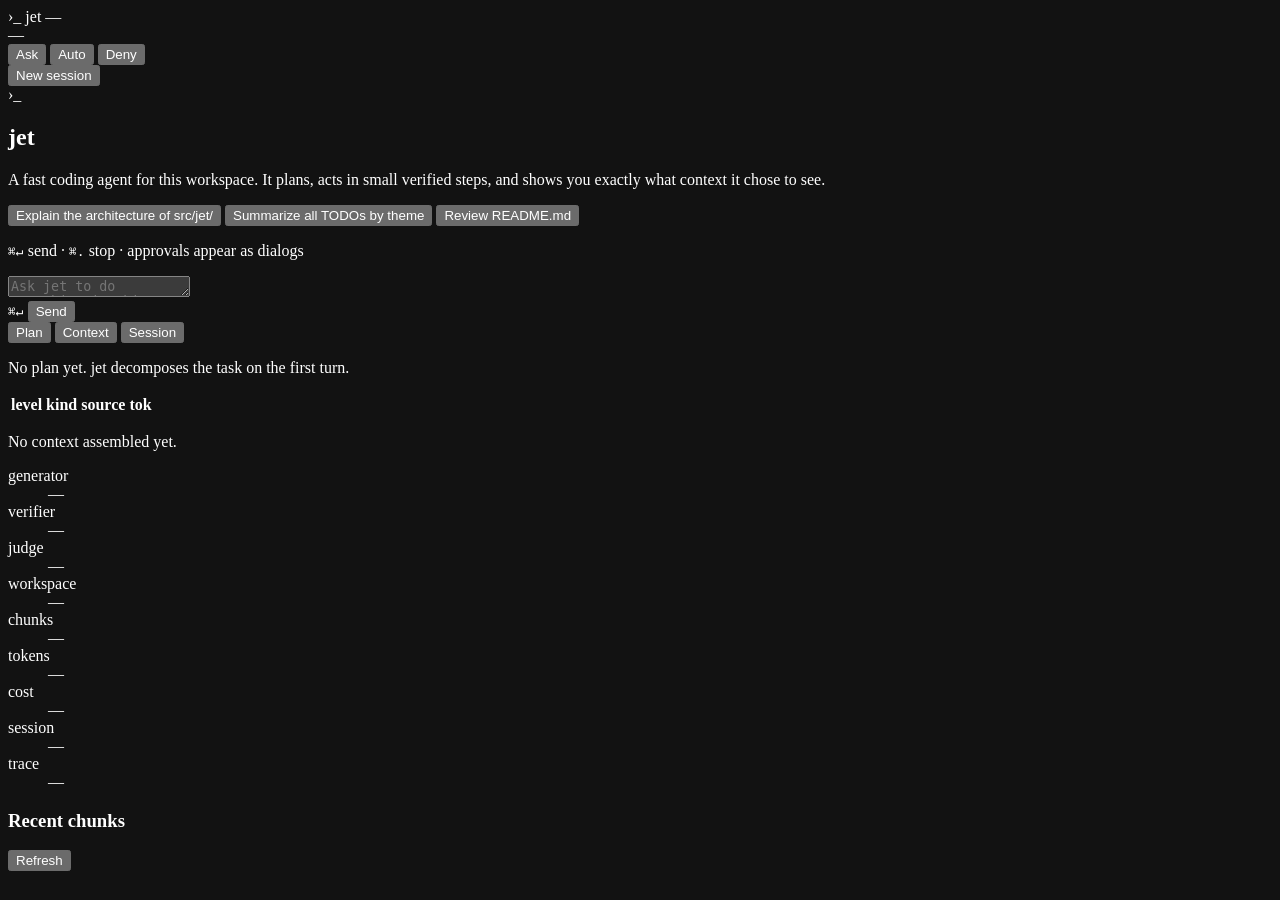
==== src/jet/server/static/index.html @ 8335028b "jet: TypeSafe-native coding agent with RLCD context engine and macOS client Coding agent built on Re" ====
<!doctype html>
<html lang="en">
<head>
  <meta charset="utf-8" />
  <meta name="viewport" content="width=device-width, initial-scale=1" />
  <meta name="color-scheme" content="dark" />
  <title>jet</title>
  <link rel="icon" href="data:image/svg+xml,%3Csvg xmlns='http://www.w3.org/2000/svg' viewBox='0 0 32 32'%3E%3Crect width='32' height='32' rx='8' fill='%230d0f13'/%3E%3Cpath d='M9 8l7 8-7 8' stroke='%235a9cf8' stroke-width='3' fill='none' stroke-linecap='round' stroke-linejoin='round'/%3E%3Cpath d='M16 24h7' stroke='%235a9cf8' stroke-width='3' stroke-linecap='round'/%3E%3C/svg%3E" />
  <link rel="stylesheet" href="/static/styles.css" />
</head>
<body>
  <header class="topbar">
    <div class="brand">
      <span class="mark" aria-hidden="true">›_</span>
      <span class="wordmark">jet</span>
      <span class="session" id="session-id" title="">—</span>
      <span class="conn" id="conn" title="service connection"><span class="conn-dot"></span></span>
    </div>
    <div class="models" id="models">—</div>
    <div class="topbar-actions">
      <div class="segmented" id="approval-mode" role="group" aria-label="Approval mode">
        <button data-mode="ask" class="active">Ask</button>
        <button data-mode="auto">Auto</button>
        <button data-mode="deny">Deny</button>
      </div>
      <button class="ghost" id="new-session" title="Start a new session">New session</button>
    </div>
  </header>

  <main>
    <section class="transcript-pane">
      <div class="transcript" id="transcript">
        <div class="empty" id="empty">
          <div class="empty-mark">›_</div>
          <h1>jet</h1>
          <p class="empty-lede">A fast coding agent for this workspace. It plans, acts in
             small verified steps, and shows you exactly what context it chose to see.</p>
          <div class="starters">
            <button class="starter" data-task="Explain the architecture of src/jet/ in a few paragraphs.">Explain the architecture of src/jet/</button>
            <button class="starter" data-task="Find every TODO and FIXME in this codebase and summarize them by theme.">Summarize all TODOs by theme</button>
            <button class="starter" data-task="Read README.md and suggest concrete improvements.">Review README.md</button>
          </div>
          <p class="hint"><kbd>⌘↵</kbd> send · <kbd>⌘.</kbd> stop · approvals appear as dialogs</p>
        </div>
      </div>
      <button class="jump" id="jump" hidden title="Jump to latest">↓ latest</button>
      <footer class="composer">
        <div class="composer-box">
          <textarea id="input" rows="1" placeholder="Ask jet to do something in this workspace…" spellcheck="false"></textarea>
          <div class="composer-actions">
            <span class="kbd-hint"><kbd>⌘↵</kbd></span>
            <button id="stop" class="danger" hidden>Stop</button>
            <button id="send" class="primary">Send</button>
          </div>
        </div>
      </footer>
    </section>

    <aside class="sidebar">
      <nav class="tabs" id="tabs">
        <button data-tab="plan" class="active">Plan</button>
        <button data-tab="context">Context</button>
        <button data-tab="session">Session</button>
      </nav>
      <div class="tab-panel active" id="panel-plan">
        <p class="muted" id="plan-empty">No plan yet. jet decomposes the task on the first turn.</p>
        <ul class="plan" id="plan"></ul>
      </div>
      <div class="tab-panel" id="panel-context">
        <div class="stat-row" id="context-stats"></div>
        <table class="views" id="views">
          <thead><tr><th>level</th><th>kind</th><th>source</th><th class="num">tok</th></tr></thead>
          <tbody></tbody>
        </table>
        <p class="muted" id="context-empty">No context assembled yet.</p>
      </div>
      <div class="tab-panel" id="panel-session">
        <dl class="kv">
          <dt>generator</dt><dd id="s-gen">—</dd>
          <dt>verifier</dt><dd id="s-ver">—</dd>
          <dt>judge</dt><dd id="s-judge">—</dd>
          <dt>workspace</dt><dd id="s-workspace">—</dd>
          <dt>chunks</dt><dd id="s-chunks">—</dd>
          <dt>tokens</dt><dd id="s-usage">—</dd>
          <dt>cost</dt><dd id="s-cost">—</dd>
          <dt>session</dt><dd id="s-session" class="mono">—</dd>
          <dt>trace</dt><dd id="s-trace" class="mono path">—</dd>
        </dl>
        <h3 class="section-title">Recent chunks</h3>
        <ul class="recent" id="s-recent"></ul>
        <div class="sidebar-actions">
          <button class="ghost" id="refresh-state">Refresh</button>
        </div>
      </div>
    </aside>
  </main>

  <div class="modal-backdrop" id="approval-backdrop" hidden>
    <div class="modal" role="dialog" aria-modal="true" aria-labelledby="approval-title">
      <h2 id="approval-title">Approval needed</h2>
      <p class="approval-tool" id="approval-tool"></p>
      <pre class="approval-args" id="approval-args"></pre>
      <p class="approval-reason" id="approval-reason"></p>
      <div class="modal-actions">
        <button class="ghost" id="approval-deny">Deny</button>
        <button class="primary" id="approval-allow">Allow</button>
      </div>
      <p class="hint"><kbd>y</kbd> allow · <kbd>n</kbd>/<kbd>esc</kbd> deny · this decision is final for this action</p>
    </div>
  </div>

  <script src="/static/app.js"></script>
</body>
</html>
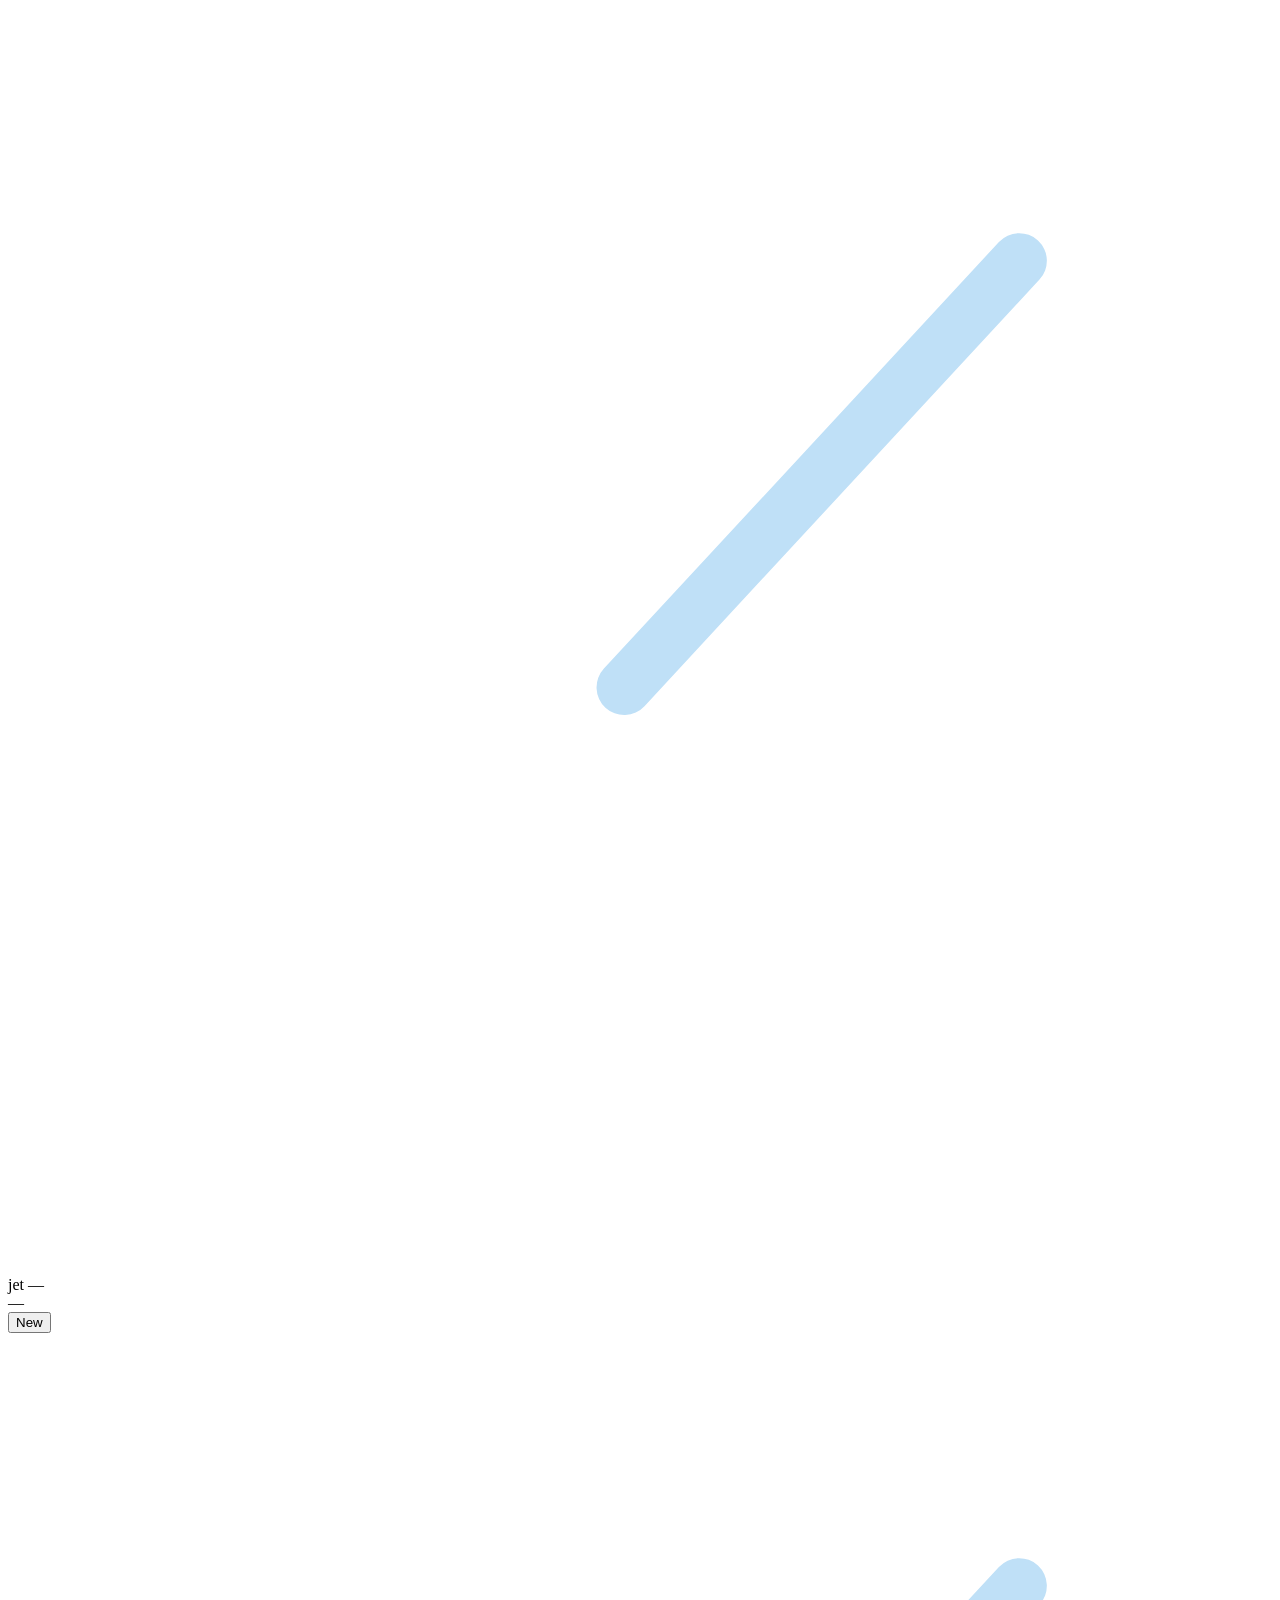
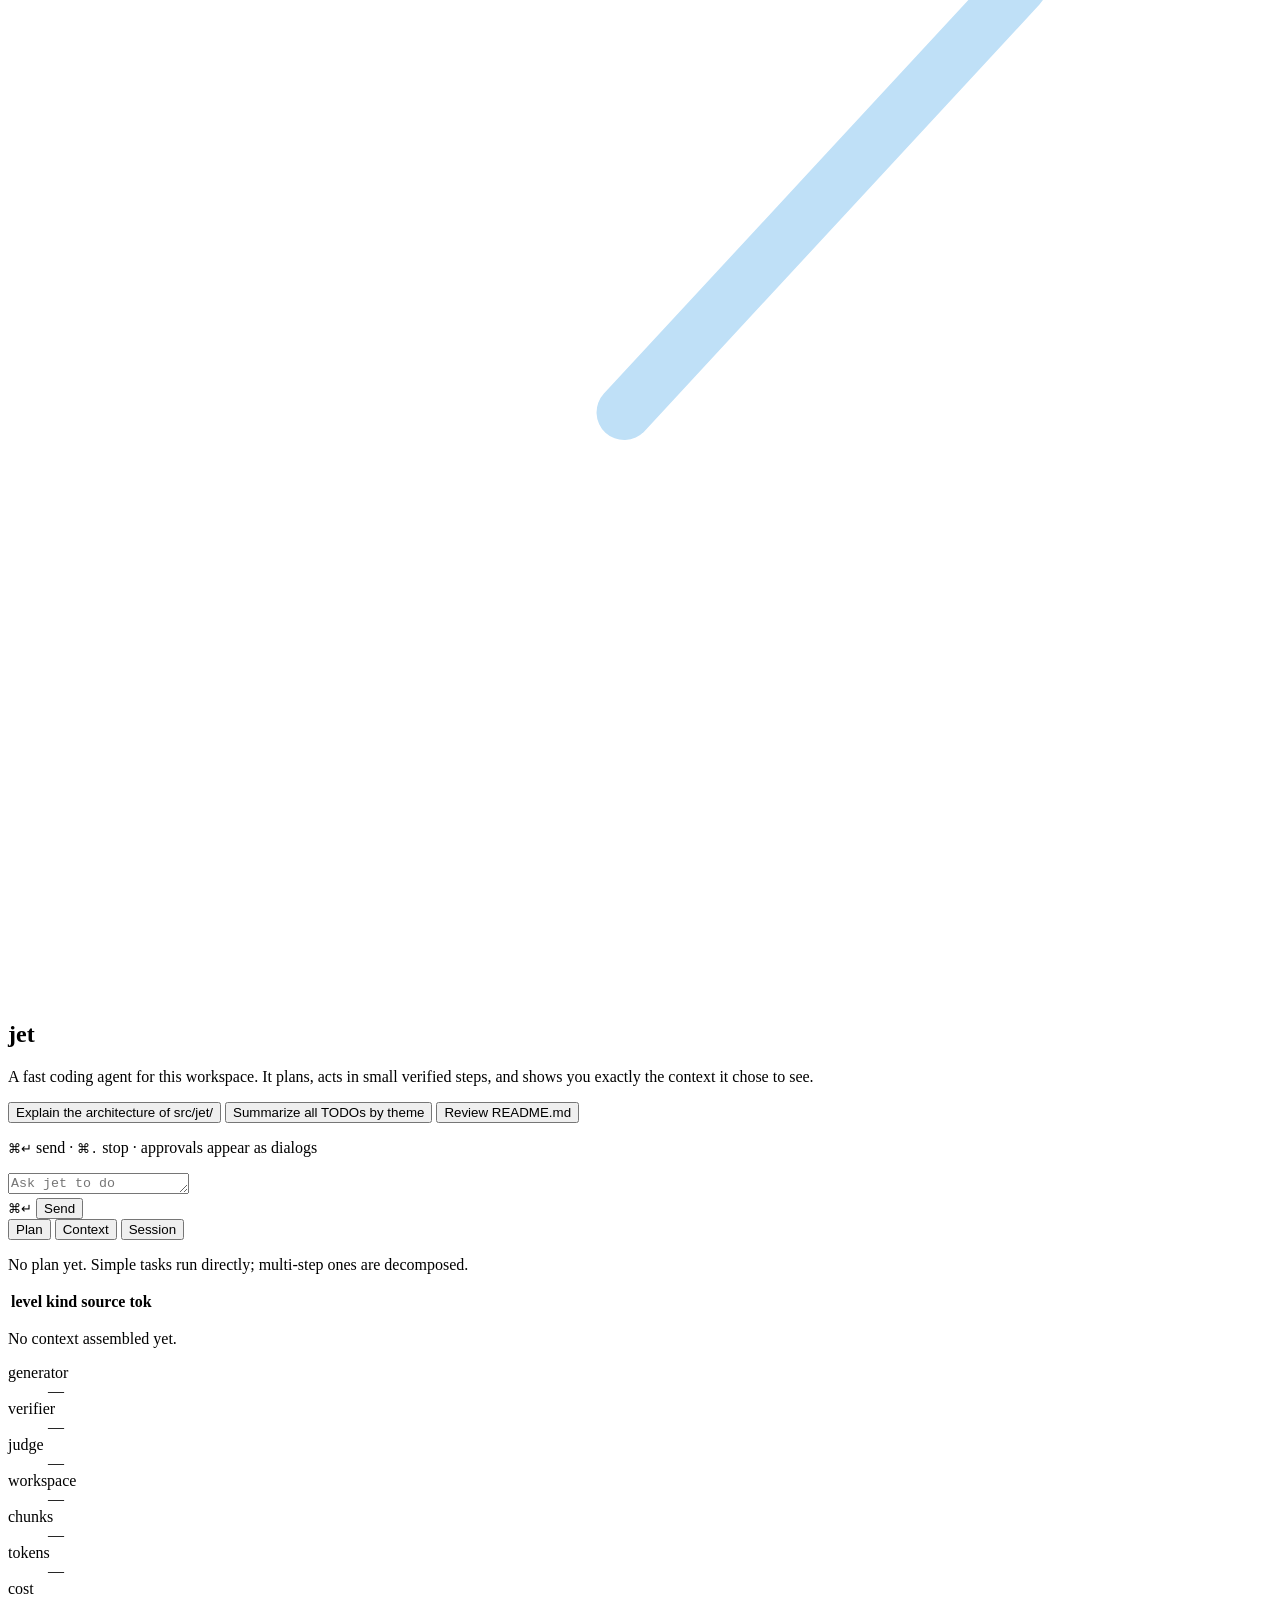
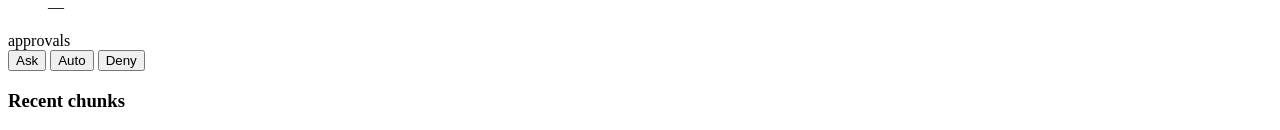
==== commit d4540625: "Client polish, latency cuts, and verifier degradation Client: - light theme (soft sky blue), single-" ====
--- a/src/jet/server/static/index.html
+++ b/src/jet/server/static/index.html
@@ -3,38 +3,36 @@
 <head>
   <meta charset="utf-8" />
   <meta name="viewport" content="width=device-width, initial-scale=1" />
-  <meta name="color-scheme" content="dark" />
+  <meta name="color-scheme" content="light" />
   <title>jet</title>
-  <link rel="icon" href="data:image/svg+xml,%3Csvg xmlns='http://www.w3.org/2000/svg' viewBox='0 0 32 32'%3E%3Crect width='32' height='32' rx='8' fill='%230d0f13'/%3E%3Cpath d='M9 8l7 8-7 8' stroke='%235a9cf8' stroke-width='3' fill='none' stroke-linecap='round' stroke-linejoin='round'/%3E%3Cpath d='M16 24h7' stroke='%235a9cf8' stroke-width='3' stroke-linecap='round'/%3E%3C/svg%3E" />
+  <link rel="icon" href="data:image/svg+xml,%3Csvg xmlns='http://www.w3.org/2000/svg' viewBox='0 0 32 32'%3E%3Cdefs%3E%3ClinearGradient id='g' x1='0' y1='0' x2='1' y2='1'%3E%3Cstop offset='0' stop-color='%235ab5f5'/%3E%3Cstop offset='1' stop-color='%232e86cf'/%3E%3C/linearGradient%3E%3C/defs%3E%3Crect width='32' height='32' rx='8' fill='url(%23g)'/%3E%3Cpath d='M25.6 6.4 6.4 17.2l6.8 1.2 1.2 6.8z' fill='%23fff'/%3E%3Cpath d='M15.6 17.2l10-10.8' stroke='%23bfe0f7' stroke-width='1.4' fill='none' stroke-linecap='round'/%3E%3C/svg%3E" />
   <link rel="stylesheet" href="/static/styles.css" />
 </head>
 <body>
   <header class="topbar">
     <div class="brand">
-      <span class="mark" aria-hidden="true">›_</span>
+      <span class="mark" aria-hidden="true">
+        <svg viewBox="0 0 32 32"><path d="M25.6 6.4 6.4 17.2l6.8 1.2 1.2 6.8z" fill="#fff"/><path d="M15.6 17.2l10-10.8" stroke="#bfe0f7" stroke-width="1.4" fill="none" stroke-linecap="round"/></svg>
+      </span>
       <span class="wordmark">jet</span>
       <span class="session" id="session-id" title="">—</span>
-      <span class="conn" id="conn" title="service connection"><span class="conn-dot"></span></span>
+      <span class="conn" id="conn" title="connected"><span class="conn-dot"></span></span>
+      <span class="working" id="working" hidden>step <b id="step-num">1</b></span>
     </div>
     <div class="models" id="models">—</div>
-    <div class="topbar-actions">
-      <div class="segmented" id="approval-mode" role="group" aria-label="Approval mode">
-        <button data-mode="ask" class="active">Ask</button>
-        <button data-mode="auto">Auto</button>
-        <button data-mode="deny">Deny</button>
-      </div>
-      <button class="ghost" id="new-session" title="Start a new session">New session</button>
-    </div>
+    <button class="ghost small" id="new-session" title="Start a new session">New</button>
   </header>
 
   <main>
     <section class="transcript-pane">
       <div class="transcript" id="transcript">
         <div class="empty" id="empty">
-          <div class="empty-mark">›_</div>
+          <div class="empty-mark" aria-hidden="true">
+            <svg viewBox="0 0 32 32"><path d="M25.6 6.4 6.4 17.2l6.8 1.2 1.2 6.8z" fill="#fff"/><path d="M15.6 17.2l10-10.8" stroke="#bfe0f7" stroke-width="1.4" fill="none" stroke-linecap="round"/></svg>
+          </div>
           <h1>jet</h1>
           <p class="empty-lede">A fast coding agent for this workspace. It plans, acts in
-             small verified steps, and shows you exactly what context it chose to see.</p>
+             small verified steps, and shows you exactly the context it chose to see.</p>
           <div class="starters">
             <button class="starter" data-task="Explain the architecture of src/jet/ in a few paragraphs.">Explain the architecture of src/jet/</button>
             <button class="starter" data-task="Find every TODO and FIXME in this codebase and summarize them by theme.">Summarize all TODOs by theme</button>
@@ -63,7 +61,7 @@
         <button data-tab="session">Session</button>
       </nav>
       <div class="tab-panel active" id="panel-plan">
-        <p class="muted" id="plan-empty">No plan yet. jet decomposes the task on the first turn.</p>
+        <p class="muted" id="plan-empty">No plan yet. Simple tasks run directly; multi-step ones are decomposed.</p>
         <ul class="plan" id="plan"></ul>
       </div>
       <div class="tab-panel" id="panel-context">
@@ -83,14 +81,17 @@
           <dt>chunks</dt><dd id="s-chunks">—</dd>
           <dt>tokens</dt><dd id="s-usage">—</dd>
           <dt>cost</dt><dd id="s-cost">—</dd>
-          <dt>session</dt><dd id="s-session" class="mono">—</dd>
-          <dt>trace</dt><dd id="s-trace" class="mono path">—</dd>
         </dl>
+        <div class="approval-row">
+          <span class="row-label">approvals</span>
+          <div class="segmented mini" id="approval-mode" role="group" aria-label="Approval mode">
+            <button data-mode="ask" class="active">Ask</button>
+            <button data-mode="auto">Auto</button>
+            <button data-mode="deny">Deny</button>
+          </div>
+        </div>
         <h3 class="section-title">Recent chunks</h3>
         <ul class="recent" id="s-recent"></ul>
-        <div class="sidebar-actions">
-          <button class="ghost" id="refresh-state">Refresh</button>
-        </div>
       </div>
     </aside>
   </main>
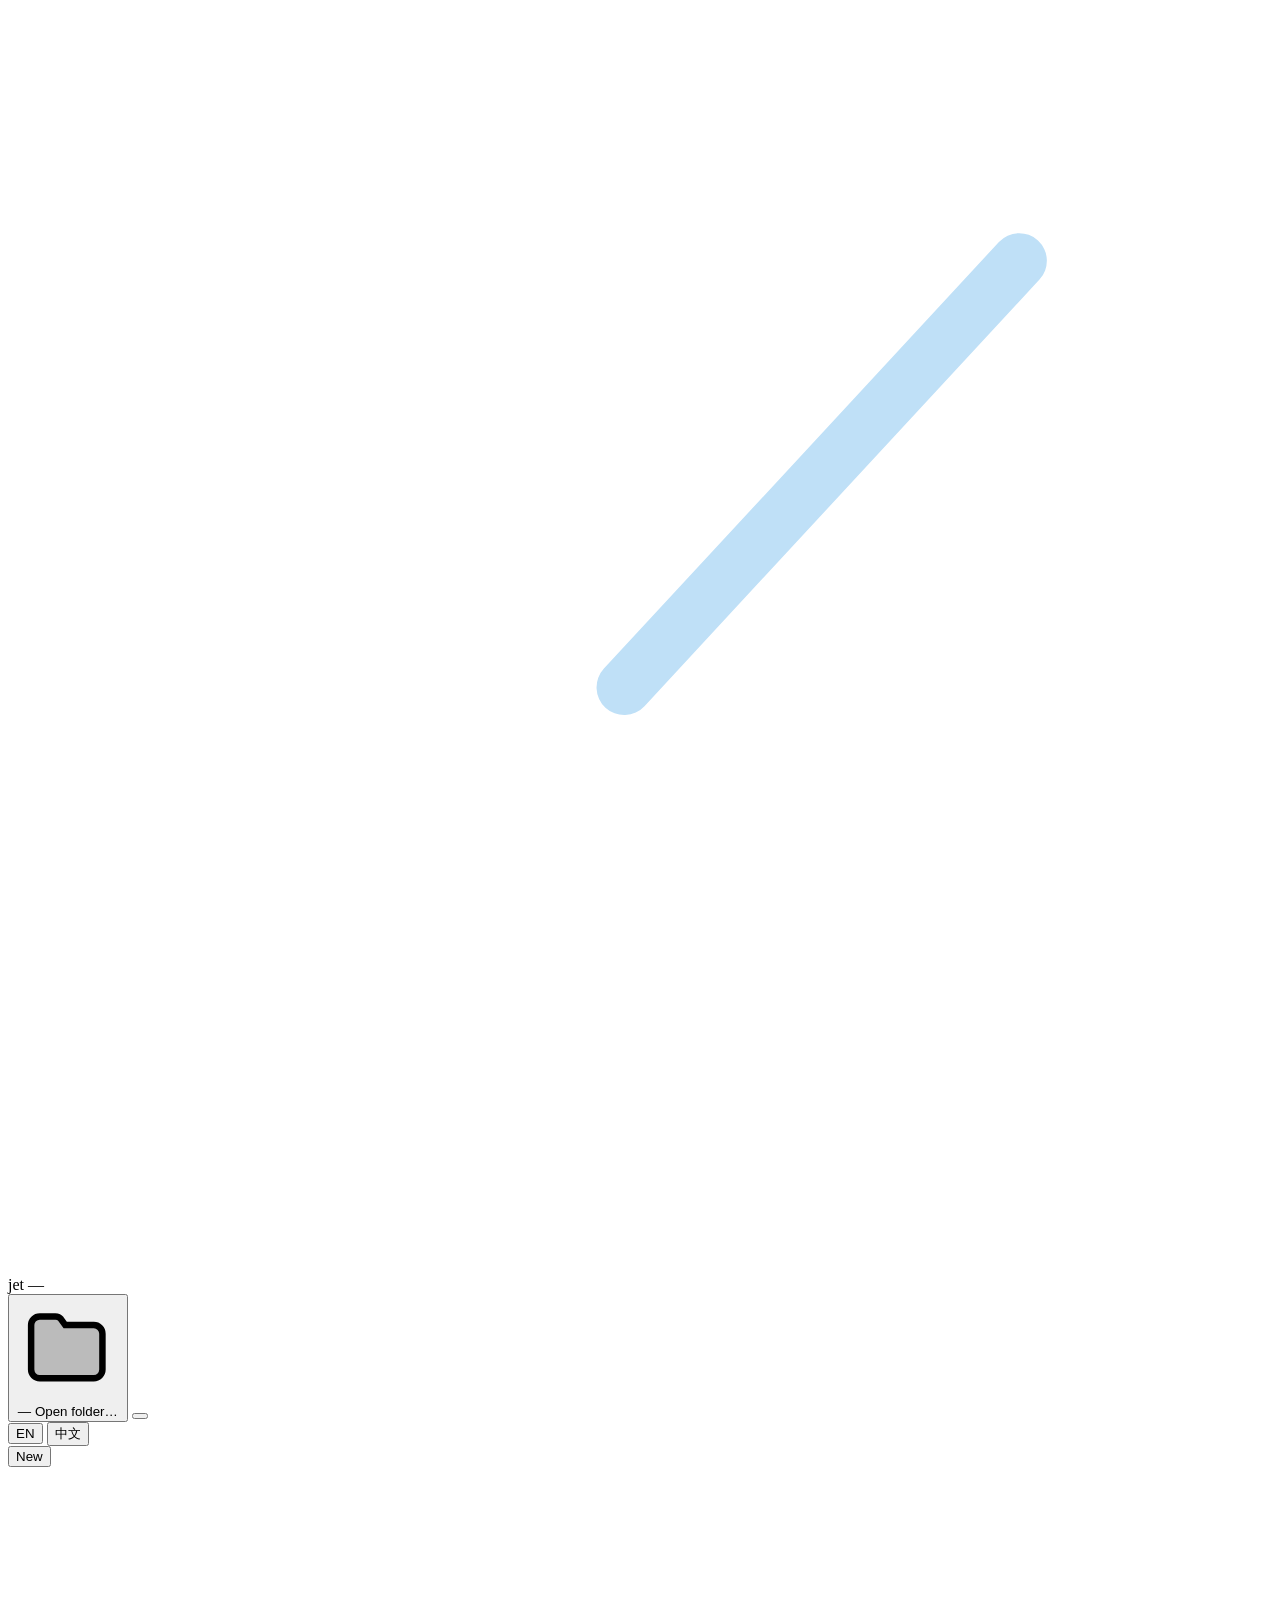
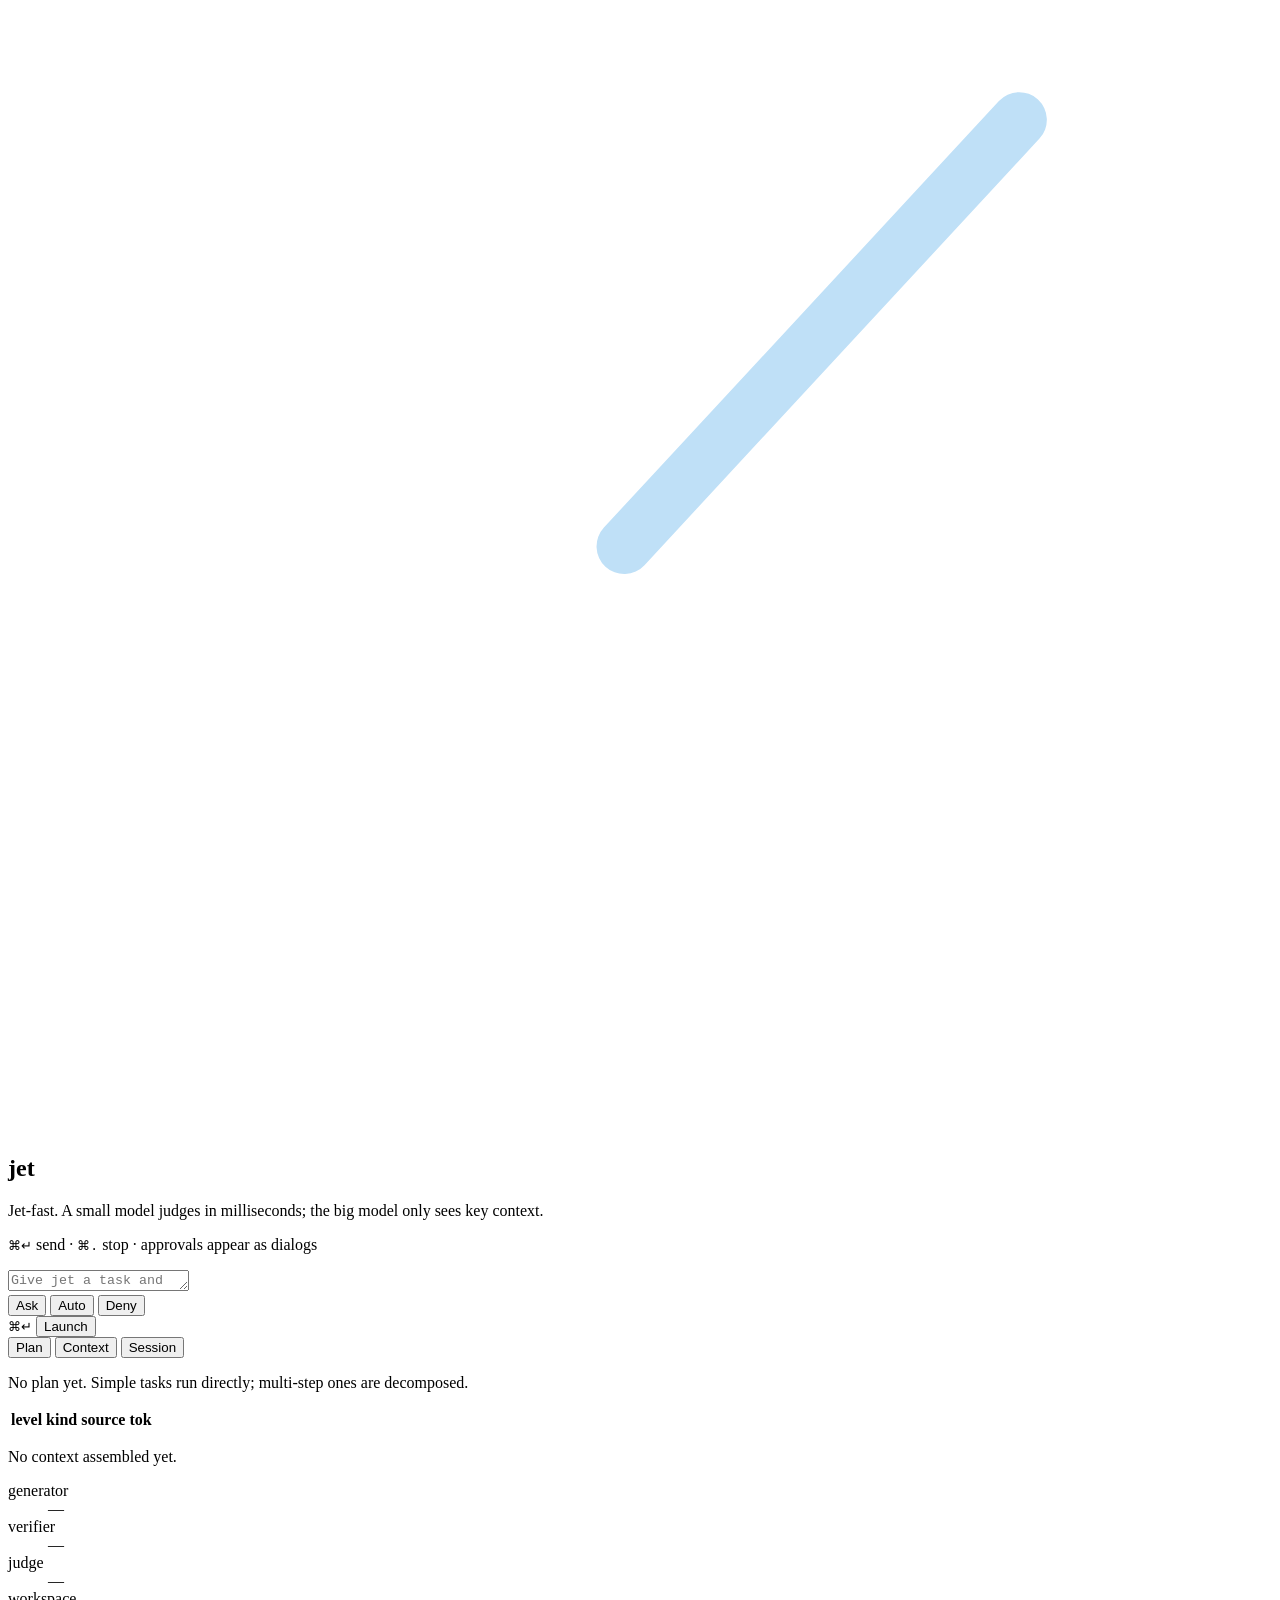
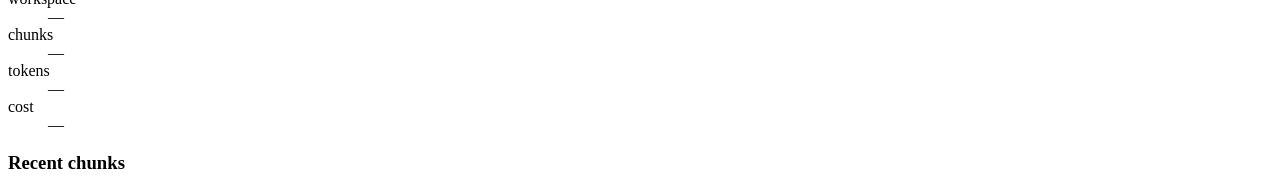
==== commit 35367bb4: "First-run setup, bilingual client, streaming watchdog, and README demo Reliability: - finite per-com" ====
--- a/src/jet/server/static/index.html
+++ b/src/jet/server/static/index.html
@@ -3,8 +3,16 @@
 <head>
   <meta charset="utf-8" />
   <meta name="viewport" content="width=device-width, initial-scale=1" />
-  <meta name="color-scheme" content="light" />
+  <meta name="color-scheme" content="light dark" />
   <title>jet</title>
+  <script>
+    try {
+      const saved = localStorage.getItem("jet-theme");
+      document.documentElement.dataset.theme = saved === "dark" ? "dark" : "light";
+    } catch {
+      document.documentElement.dataset.theme = "light";
+    }
+  </script>
   <link rel="icon" href="data:image/svg+xml,%3Csvg xmlns='http://www.w3.org/2000/svg' viewBox='0 0 32 32'%3E%3Cdefs%3E%3ClinearGradient id='g' x1='0' y1='0' x2='1' y2='1'%3E%3Cstop offset='0' stop-color='%235ab5f5'/%3E%3Cstop offset='1' stop-color='%232e86cf'/%3E%3C/linearGradient%3E%3C/defs%3E%3Crect width='32' height='32' rx='8' fill='url(%23g)'/%3E%3Cpath d='M25.6 6.4 6.4 17.2l6.8 1.2 1.2 6.8z' fill='%23fff'/%3E%3Cpath d='M15.6 17.2l10-10.8' stroke='%23bfe0f7' stroke-width='1.4' fill='none' stroke-linecap='round'/%3E%3C/svg%3E" />
   <link rel="stylesheet" href="/static/styles.css" />
 </head>
@@ -19,8 +27,19 @@
       <span class="conn" id="conn" title="connected"><span class="conn-dot"></span></span>
       <span class="working" id="working" hidden>step <b id="step-num">1</b></span>
     </div>
-    <div class="models" id="models">—</div>
-    <button class="ghost small" id="new-session" title="Start a new session">New</button>
+    <div class="topbar-actions">
+      <button class="workspace-chip" id="workspace-chip" title="打开工作目录">
+        <svg viewBox="0 0 24 24" aria-hidden="true"><path d="M3.5 6.5A2 2 0 0 1 5.5 4.5h3.6c.5 0 1 .2 1.3.6l1 1.4h6.6a2 2 0 0 1 2 2v8.3a2 2 0 0 1-2 2H5.5a2 2 0 0 1-2-2z" fill="currentColor" opacity=".22"/><path d="M3.5 6.5A2 2 0 0 1 5.5 4.5h3.6c.5 0 1 .2 1.3.6l1 1.4h6.6a2 2 0 0 1 2 2v8.3a2 2 0 0 1-2 2H5.5a2 2 0 0 1-2-2z" fill="none" stroke="currentColor" stroke-width="1.5"/></svg>
+        <span class="chip-label" id="workspace-name">—</span>
+        <span class="chip-suffix" data-i18n="chipOpen">Open folder…</span>
+      </button>
+      <button class="ghost theme-toggle" id="theme-toggle" title="Switch to night mode" aria-label="Theme"></button>
+      <div class="segmented tiny lang-switch" id="lang-switch" role="group" aria-label="Language">
+        <button data-lang="en" class="active">EN</button>
+        <button data-lang="zh">中文</button>
+      </div>
+      <button class="ghost small" id="new-session" title="Start a new session" data-i18n="new" data-i18n-title="newTitle">New</button>
+    </div>
   </header>
 
   <main>
@@ -31,24 +50,23 @@
             <svg viewBox="0 0 32 32"><path d="M25.6 6.4 6.4 17.2l6.8 1.2 1.2 6.8z" fill="#fff"/><path d="M15.6 17.2l10-10.8" stroke="#bfe0f7" stroke-width="1.4" fill="none" stroke-linecap="round"/></svg>
           </div>
           <h1>jet</h1>
-          <p class="empty-lede">A fast coding agent for this workspace. It plans, acts in
-             small verified steps, and shows you exactly the context it chose to see.</p>
-          <div class="starters">
-            <button class="starter" data-task="Explain the architecture of src/jet/ in a few paragraphs.">Explain the architecture of src/jet/</button>
-            <button class="starter" data-task="Find every TODO and FIXME in this codebase and summarize them by theme.">Summarize all TODOs by theme</button>
-            <button class="starter" data-task="Read README.md and suggest concrete improvements.">Review README.md</button>
-          </div>
-          <p class="hint"><kbd>⌘↵</kbd> send · <kbd>⌘.</kbd> stop · approvals appear as dialogs</p>
+          <p class="empty-lede" data-i18n="emptyLede">Jet-fast. A small model judges in milliseconds; the big model only sees key context.</p>
+          <p class="hint" data-i18n="emptyHint"><kbd>⌘↵</kbd> send · <kbd>⌘.</kbd> stop · approvals appear as dialogs</p>
         </div>
       </div>
       <button class="jump" id="jump" hidden title="Jump to latest">↓ latest</button>
       <footer class="composer">
         <div class="composer-box">
-          <textarea id="input" rows="1" placeholder="Ask jet to do something in this workspace…" spellcheck="false"></textarea>
+          <textarea id="input" rows="1" placeholder="Give jet a task and it takes off…" spellcheck="false" data-i18n-placeholder="placeholderIdle"></textarea>
           <div class="composer-actions">
+            <div class="segmented tiny mode-switch" id="approval-mode" role="group" aria-label="Approval mode">
+              <button data-mode="ask" class="active">Ask</button>
+              <button data-mode="auto">Auto</button>
+              <button data-mode="deny">Deny</button>
+            </div>
             <span class="kbd-hint"><kbd>⌘↵</kbd></span>
-            <button id="stop" class="danger" hidden>Stop</button>
-            <button id="send" class="primary">Send</button>
+            <button id="stop" class="danger" hidden data-i18n="stop">Stop</button>
+            <button id="send" class="primary" data-i18n="launch">Launch</button>
           </div>
         </div>
       </footer>
@@ -82,31 +100,81 @@
           <dt>tokens</dt><dd id="s-usage">—</dd>
           <dt>cost</dt><dd id="s-cost">—</dd>
         </dl>
-        <div class="approval-row">
-          <span class="row-label">approvals</span>
-          <div class="segmented mini" id="approval-mode" role="group" aria-label="Approval mode">
-            <button data-mode="ask" class="active">Ask</button>
-            <button data-mode="auto">Auto</button>
-            <button data-mode="deny">Deny</button>
-          </div>
-        </div>
         <h3 class="section-title">Recent chunks</h3>
         <ul class="recent" id="s-recent"></ul>
       </div>
     </aside>
   </main>
 
+  <div class="modal-backdrop" id="setup-backdrop" hidden>
+    <div class="modal" role="dialog" aria-modal="true" aria-labelledby="setup-title">
+      <h2 id="setup-title" data-i18n="setupTitle">Welcome to jet — connect your models</h2>
+      <p class="setup-lede" data-i18n="setupLede">Enter the two API keys. Endpoints are prefilled with the official addresses and can be edited. Credentials stay on this machine in <code>~/.jet/credentials.json</code> (mode 600), never in any repository.</p>
+      <div class="setup-provider">
+        <div class="provider-head"><span class="provider-name" data-i18n="deepseekName">DeepSeek</span><span class="provider-role" data-i18n="deepseekRole">generation + verification · required</span></div>
+        <label class="field"><span data-i18n="labelEndpoint">Endpoint</span>
+          <input id="setup-llm-url" type="text" value="https://api.deepseek.com" spellcheck="false" />
+        </label>
+        <label class="field"><span data-i18n="labelKey">API Key</span>
+          <input id="setup-llm-key" type="password" placeholder="sk-…" spellcheck="false" autocomplete="off" />
+        </label>
+        <label class="field"><span data-i18n="labelModel">Model</span>
+          <input id="setup-llm-model" type="text" value="deepseek-flash" spellcheck="false" />
+        </label>
+      </div>
+      <div class="setup-provider">
+        <div class="provider-head"><span class="provider-name" data-i18n="jevName">Jev · TypeSafe</span><span class="provider-role" data-i18n="jevRole">fast judgment (routing / filtering / gating) · recommended</span></div>
+        <label class="field"><span data-i18n="labelEndpoint">Endpoint</span>
+          <input id="setup-jev-url" type="text" value="https://api.typesafe.ai" spellcheck="false" />
+        </label>
+        <label class="field"><span data-i18n="labelKey">API Key</span>
+          <input id="setup-jev-key" type="password" placeholder="apikey_…" spellcheck="false" autocomplete="off" />
+        </label>
+        <p class="field-hint" data-i18n="jevHint">Leave empty to use the offline mock judge (usable, but without RLCD's smart context filtering)</p>
+      </div>
+      <p class="setup-error" id="setup-error" hidden></p>
+      <div class="modal-actions">
+        <button class="primary" id="setup-save" data-i18n="setupSave">Save and connect</button>
+      </div>
+    </div>
+  </div>
+
+  <div class="modal-backdrop" id="dir-backdrop" hidden>
+    <div class="modal" role="dialog" aria-modal="true" aria-labelledby="dir-title">
+      <h2 id="dir-title" data-i18n="dirTitle">Choose the workspace directory</h2>
+      <div class="dir-crumbs">
+        <button class="crumb" id="dir-up" title="Parent directory" data-i18n="dirUp">↑ Up</button>
+        <span class="crumb-path mono" id="dir-current">—</span>
+      </div>
+      <ul class="dir-list" id="dir-list"></ul>
+      <div class="modal-actions">
+        <button class="ghost" id="dir-cancel" data-i18n="cancel">Cancel</button>
+        <button class="primary" id="dir-choose" data-i18n="dirChoose">Use this directory</button>
+      </div>
+      <p class="hint" data-i18n="dirHint">The last opened directory is restored on launch</p>
+    </div>
+  </div>
+
   <div class="modal-backdrop" id="approval-backdrop" hidden>
     <div class="modal" role="dialog" aria-modal="true" aria-labelledby="approval-title">
-      <h2 id="approval-title">Approval needed</h2>
+      <h2 id="approval-title" data-i18n="approvalTitle">Approval needed</h2>
       <p class="approval-tool" id="approval-tool"></p>
       <pre class="approval-args" id="approval-args"></pre>
       <p class="approval-reason" id="approval-reason"></p>
+      <div class="approval-mode-row">
+        <span class="row-label" data-i18n="modeLabel">Approval mode</span>
+        <div class="segmented mini mode-switch" id="approval-mode-modal" role="group" aria-label="Approval mode">
+          <button data-mode="ask">Ask</button>
+          <button data-mode="auto">Auto</button>
+          <button data-mode="deny">Deny</button>
+        </div>
+        <span class="hint-inline" data-i18n="modeInline">Applies to later actions; this one still needs Allow / Deny</span>
+      </div>
       <div class="modal-actions">
-        <button class="ghost" id="approval-deny">Deny</button>
-        <button class="primary" id="approval-allow">Allow</button>
+        <button class="ghost" id="approval-deny" data-i18n="deny">Deny</button>
+        <button class="primary" id="approval-allow" data-i18n="allow">Allow</button>
       </div>
-      <p class="hint"><kbd>y</kbd> allow · <kbd>n</kbd>/<kbd>esc</kbd> deny · this decision is final for this action</p>
+      <p class="hint" data-i18n="approvalHint"><kbd>y</kbd> allow · <kbd>n</kbd>/<kbd>esc</kbd> deny · this decision is final for this action</p>
     </div>
   </div>
 
